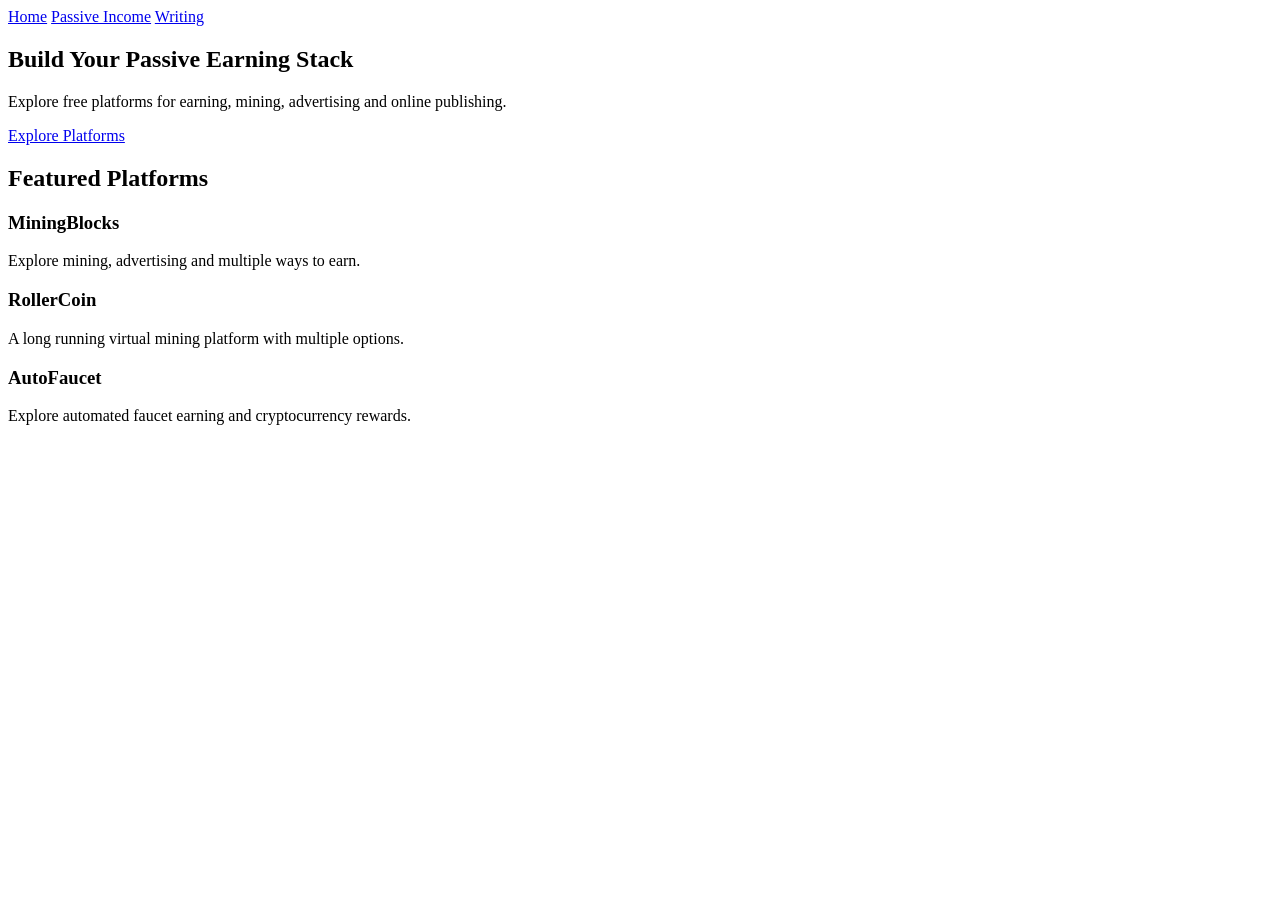
==== index.html @ 92bb72a5 "Create index.html" ====
<!DOCTYPE html>
<html lang="en">

<head>
    <meta charset="UTF-8">
    <meta name="viewport" content="width=device-width, initial-scale=1.0">

    <title>Passive Earning Hub</title>

    <link rel="stylesheet" href="style.css">
</head>

<body>

    <header>
        <nav>
            <a href="index.html">Home</a>
            <a href="passive.html">Passive Income</a>
            <a href="writing.html">Writing</a>
        </nav>
    </header>

    <main>

        <section class="hero">
            <h1>Build Your Passive Earning Stack</h1>

            <p>
                Explore free platforms for earning, mining,
                advertising and online publishing.
            </p>

            <a href="passive.html" class="button">
                Explore Platforms
            </a>
        </section>

        <section class="content">

            <h2>Featured Platforms</h2>

            <div class="cards">

                <article class="card">
                    <h3>MiningBlocks</h3>
                    <p>
                        Explore mining, advertising and
                        multiple ways to earn.
                    </p>
                </article>

                <article class="card">
                    <h3>RollerCoin</h3>
                    <p>
                        A long running virtual mining
                        platform with multiple options.
                    </p>
                </article>

                <article class="card">
                    <h3>AutoFaucet</h3>
                    <p>
                        Explore automated faucet earning
                        and cryptocurrency rewards.
                    </p>
                </article>

            </div>

        </section>

    </main>

</body>
</html>
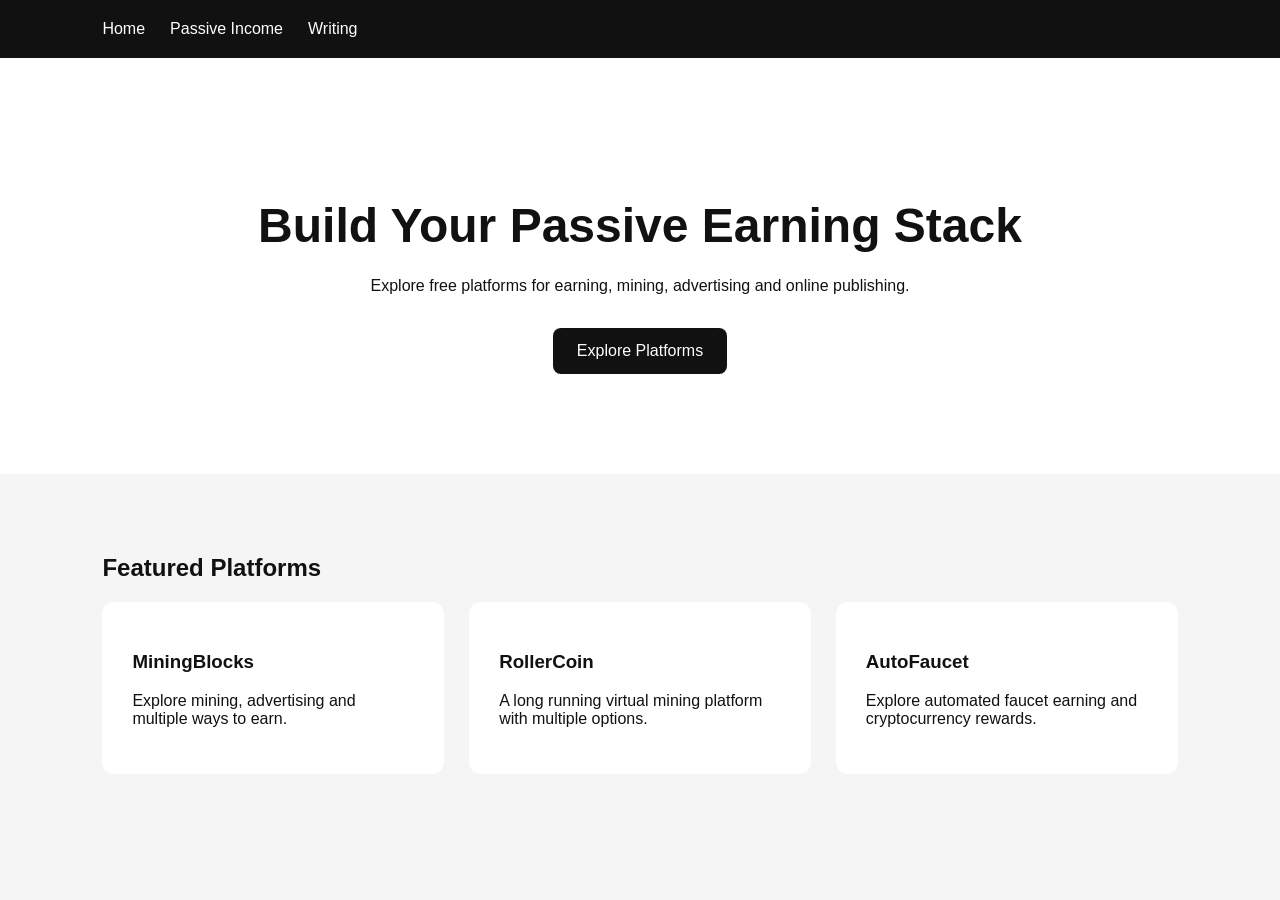
==== commit 1090d278: "Update index.html" ====
--- a/index.html
+++ b/index.html
@@ -9,7 +9,7 @@
 
     <link rel="stylesheet" href="style.css">
 </head>
-
+<script src="script.js"></script>
 <body>
 
     <header>
--- a/style.css
+++ b/style.css
@@ -0,0 +1,79 @@
+* {
+    box-sizing: border-box;
+}
+
+body {
+    margin: 0;
+    font-family: Arial, sans-serif;
+    background: #f5f5f5;
+    color: #111;
+}
+
+header {
+    padding: 20px 8%;
+    background: #111;
+}
+
+nav {
+    display: flex;
+    gap: 25px;
+}
+
+nav a {
+    color: white;
+    text-decoration: none;
+}
+
+.hero {
+    padding: 100px 8%;
+    text-align: center;
+    background: white;
+}
+
+.hero h1 {
+    font-size: 48px;
+    margin-bottom: 20px;
+}
+
+.hero p {
+    max-width: 650px;
+    margin: 0 auto 30px;
+    line-height: 1.6;
+}
+
+.button {
+    display: inline-block;
+    padding: 14px 24px;
+    background: #111;
+    color: white;
+    text-decoration: none;
+    border-radius: 8px;
+}
+
+.content {
+    padding: 60px 8%;
+}
+
+.cards {
+    display: grid;
+    grid-template-columns: repeat(3, 1fr);
+    gap: 25px;
+}
+
+.card {
+    background: white;
+    padding: 30px;
+    border-radius: 12px;
+}
+
+@media (max-width: 700px) {
+
+    .cards {
+        grid-template-columns: 1fr;
+    }
+
+    .hero h1 {
+        font-size: 36px;
+    }
+
+}
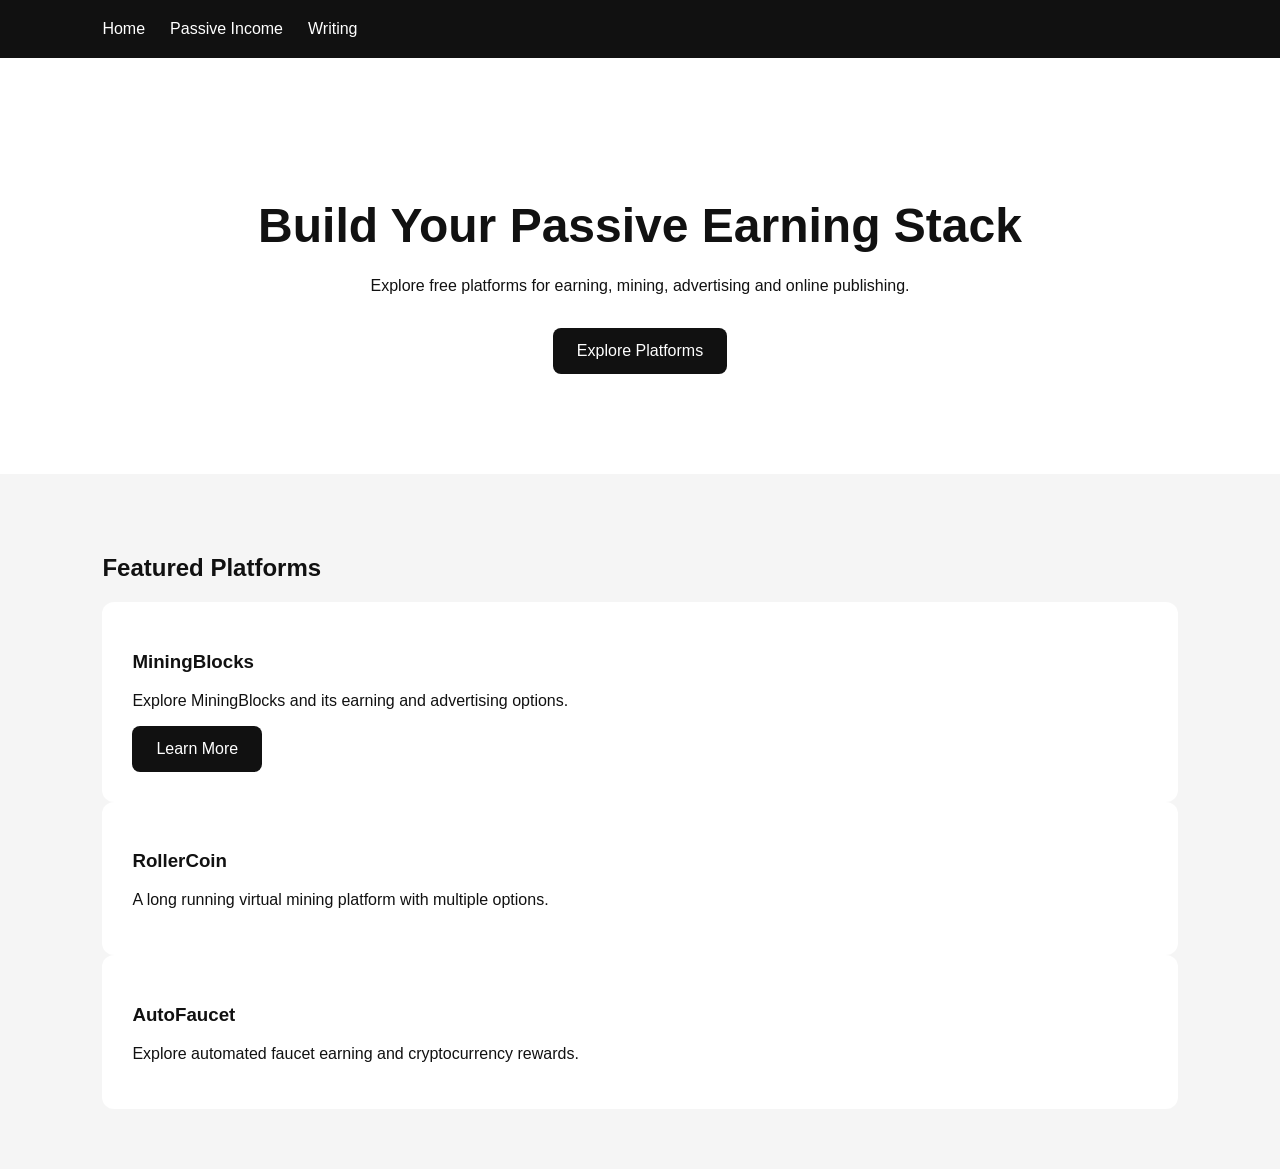
==== commit b8ddb9d3: "Update index.html" ====
--- a/index.html
+++ b/index.html
@@ -39,15 +39,20 @@
 
             <h2>Featured Platforms</h2>
 
-            <div class="cards">
+           <div class="card">
 
-                <article class="card">
-                    <h3>MiningBlocks</h3>
-                    <p>
-                        Explore mining, advertising and
-                        multiple ways to earn.
-                    </p>
-                </article>
+    <h3>MiningBlocks</h3>
+
+    <p>
+        Explore MiningBlocks and its earning
+        and advertising options.
+    </p>
+
+    <a href="pages/miningblocks.html" class="button">
+        Learn More
+    </a>
+
+</div>
 
                 <article class="card">
                     <h3>RollerCoin</h3>
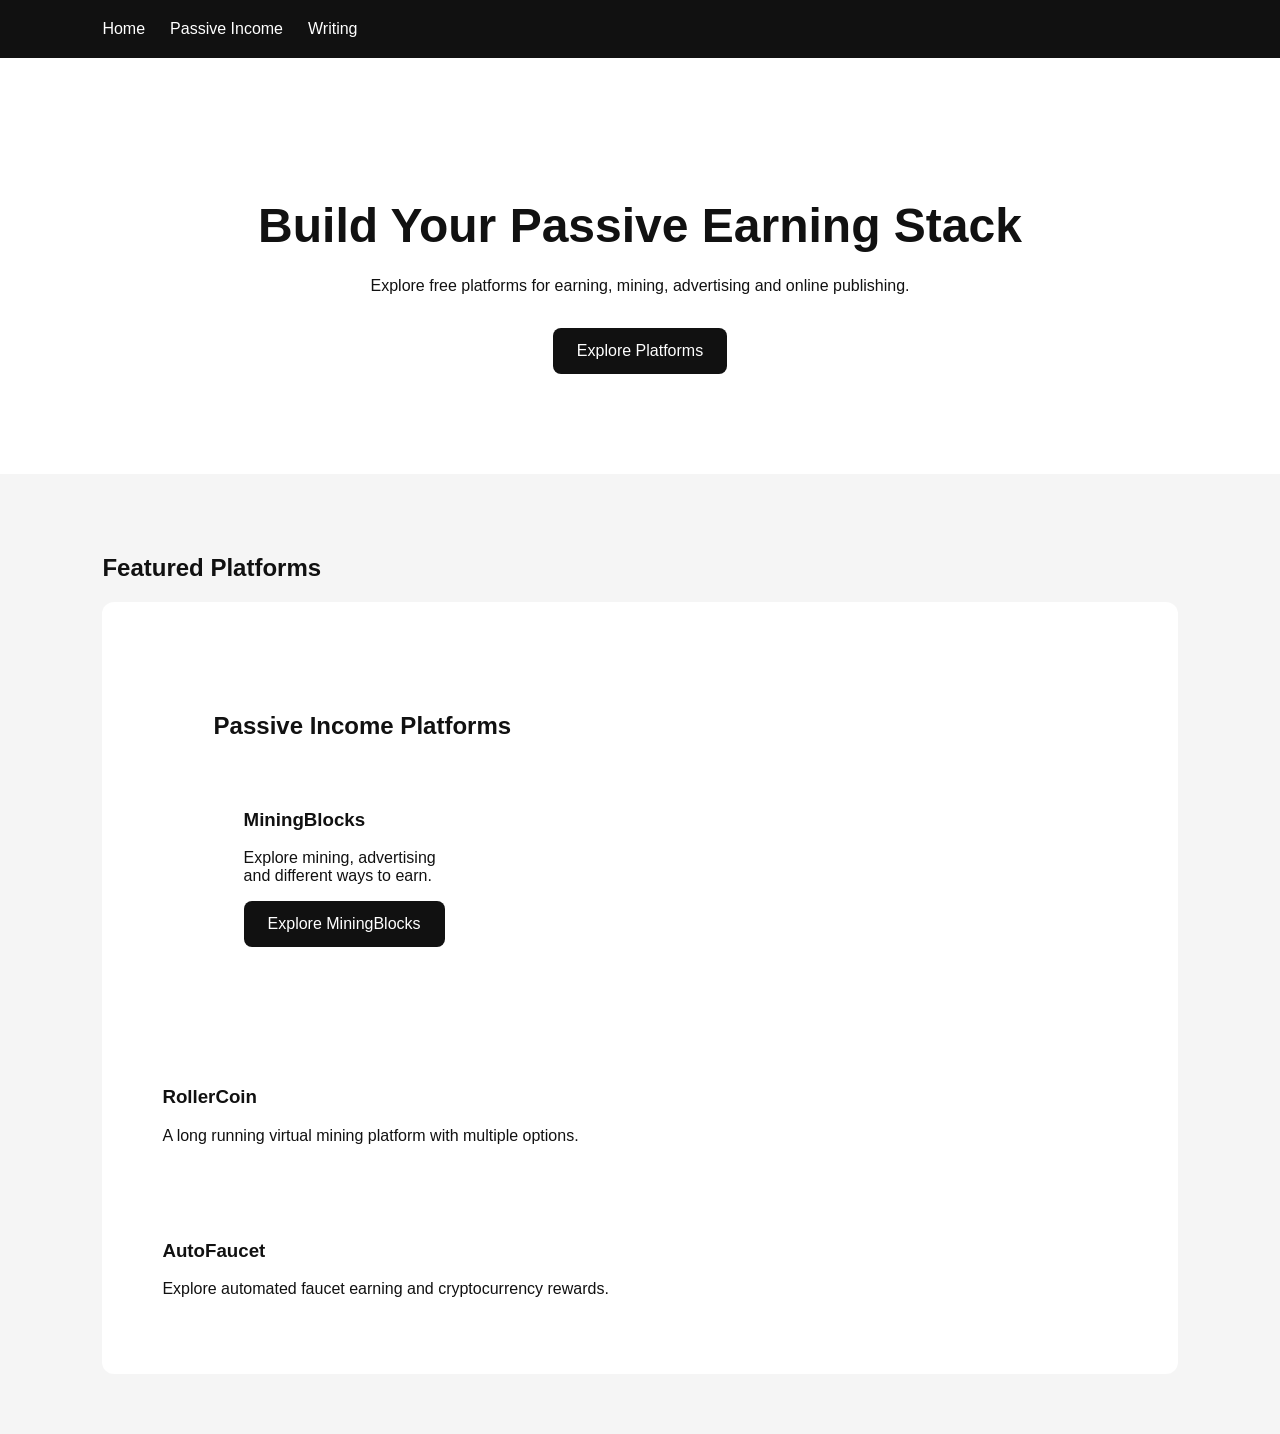
==== commit e8f9fccb: "Update index.html" ====
--- a/index.html
+++ b/index.html
@@ -41,19 +41,30 @@
 
            <div class="card">
 
-    <h3>MiningBlocks</h3>
+    <section class="content">
 
-    <p>
-        Explore MiningBlocks and its earning
-        and advertising options.
-    </p>
+    <h2>Passive Income Platforms</h2>
 
-    <a href="pages/miningblocks.html" class="button">
-        Learn More
-    </a>
+    <div class="cards">
 
-</div>
+        <article class="card">
 
+            <h3>MiningBlocks</h3>
+
+            <p>
+                Explore mining, advertising and
+                different ways to earn.
+            </p>
+
+            <a href="pages/miningblocks.html" class="button">
+                Explore MiningBlocks
+            </a>
+
+        </article>
+
+    </div>
+
+</section>
                 <article class="card">
                     <h3>RollerCoin</h3>
                     <p>
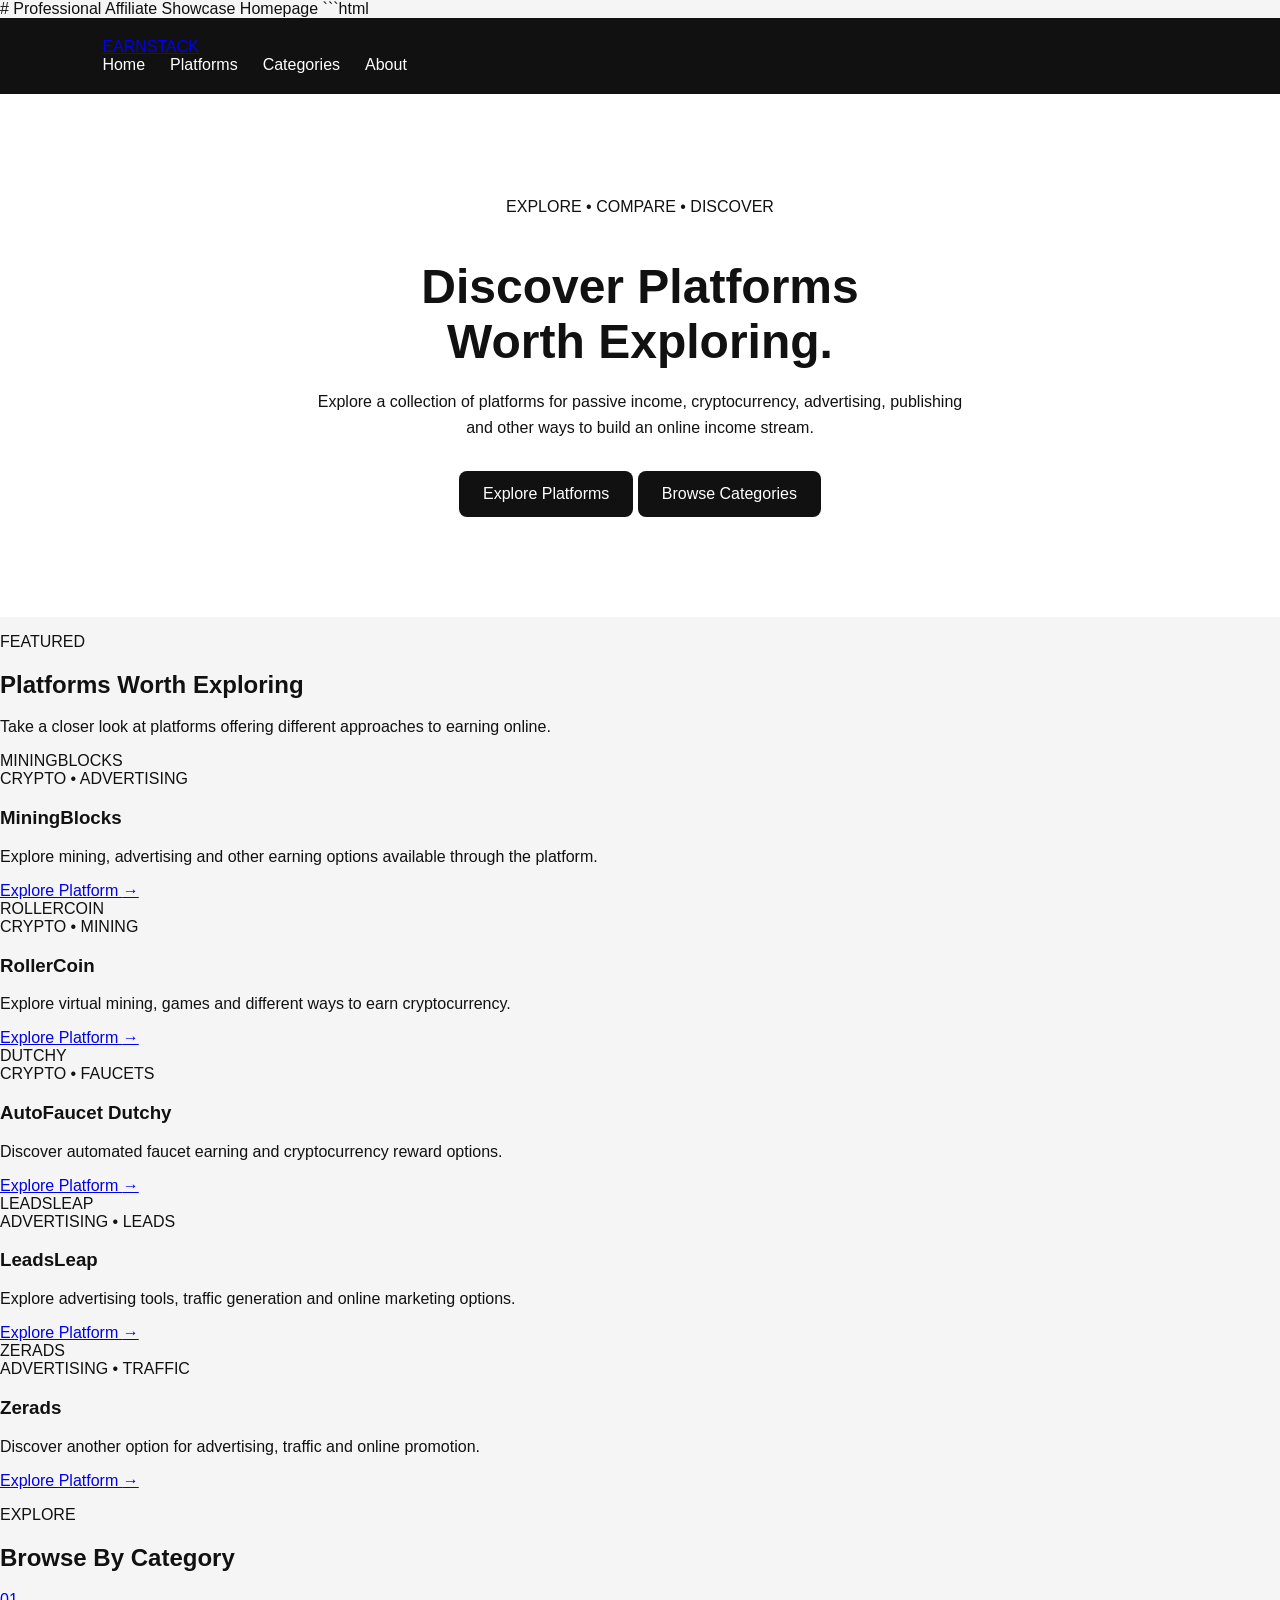
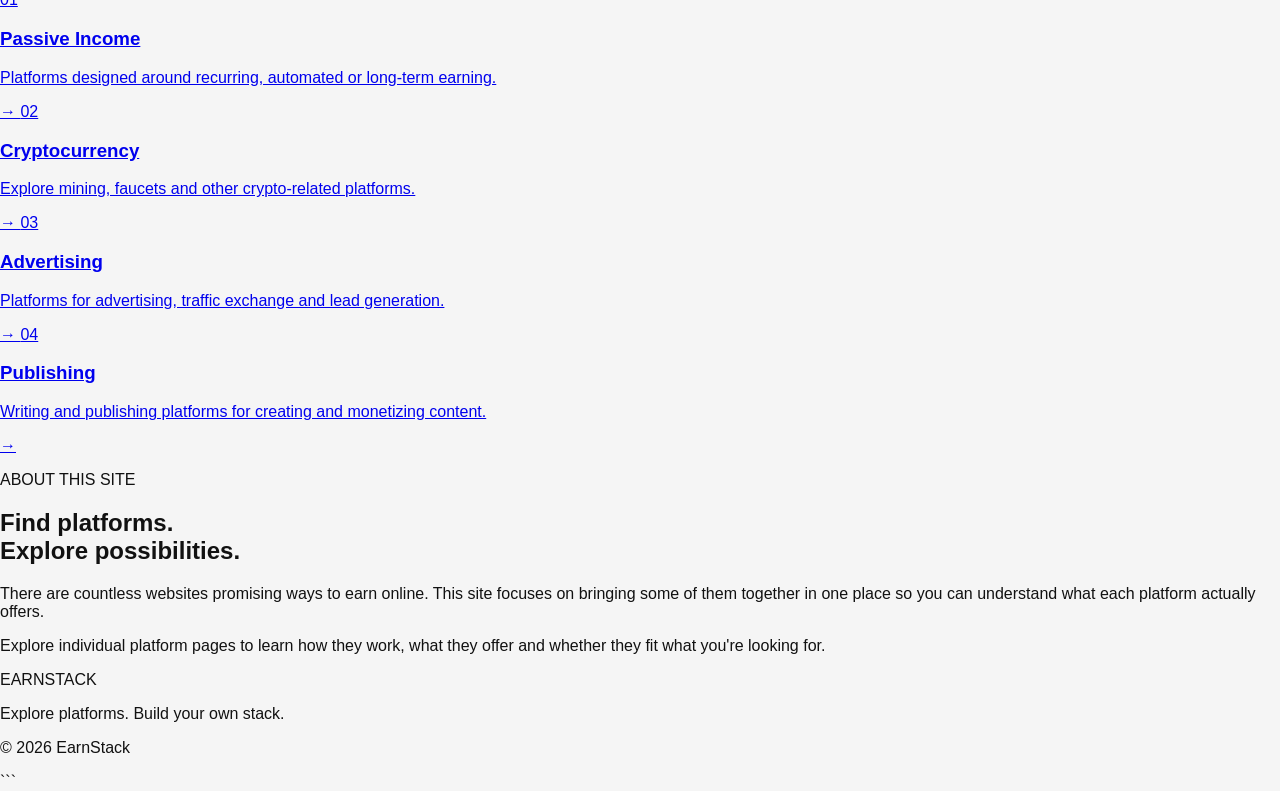
==== commit fe2c55ed: "Update index.html" ====
--- a/index.html
+++ b/index.html
@@ -1,3 +1,6 @@
+# Professional Affiliate Showcase Homepage
+
+```html
 <!DOCTYPE html>
 <html lang="en">
 
@@ -5,87 +8,495 @@
     <meta charset="UTF-8">
     <meta name="viewport" content="width=device-width, initial-scale=1.0">
 
-    <title>Passive Earning Hub</title>
+    <title>Explore Earning Platforms</title>
+
+    <meta name="description"
+        content="Discover platforms for passive income, crypto, advertising, publishing and online earning.">
 
     <link rel="stylesheet" href="style.css">
 </head>
-<script src="script.js"></script>
+
 <body>
 
-    <header>
-        <nav>
-            <a href="index.html">Home</a>
-            <a href="passive.html">Passive Income</a>
-            <a href="writing.html">Writing</a>
-        </nav>
+    <!-- =========================
+         HEADER
+    ========================== -->
+
+    <header class="site-header">
+
+        <div class="header-inner">
+
+            <a href="index.html" class="logo">
+                EARN<span>STACK</span>
+            </a>
+
+            <nav class="main-nav">
+
+                <a href="index.html" class="active">
+                    Home
+                </a>
+
+                <a href="#platforms">
+                    Platforms
+                </a>
+
+                <a href="#categories">
+                    Categories
+                </a>
+
+                <a href="#about">
+                    About
+                </a>
+
+            </nav>
+
+        </div>
+
     </header>
 
+
+    <!-- =========================
+         HERO
+    ========================== -->
+
     <main>
 
         <section class="hero">
-            <h1>Build Your Passive Earning Stack</h1>
+
+            <div class="hero-content">
+
+                <p class="eyebrow">
+                    EXPLORE • COMPARE • DISCOVER
+                </p>
+
+                <h1>
+                    Discover Platforms<br>
+                    Worth Exploring.
+                </h1>
+
+                <p class="hero-description">
+                    Explore a collection of platforms for passive
+                    income, cryptocurrency, advertising, publishing
+                    and other ways to build an online income stream.
+                </p>
+
+                <div class="hero-actions">
+
+                    <a href="#platforms" class="button button-primary">
+                        Explore Platforms
+                    </a>
+
+                    <a href="#categories" class="button button-secondary">
+                        Browse Categories
+                    </a>
+
+                </div>
+
+            </div>
+
+        </section>
+
+
+        <!-- =========================
+             FEATURED PLATFORMS
+        ========================== -->
+
+        <section class="section platforms-section" id="platforms">
+
+            <div class="section-heading">
+
+                <p class="eyebrow">
+                    FEATURED
+                </p>
+
+                <h2>
+                    Platforms Worth Exploring
+                </h2>
+
+                <p>
+                    Take a closer look at platforms offering
+                    different approaches to earning online.
+                </p>
+
+            </div>
+
+
+            <div class="platform-grid">
+
+
+                <!-- MiningBlocks -->
+
+                <article class="platform-card">
+
+                    <div class="platform-image">
+                        <div class="image-placeholder">
+                            MININGBLOCKS
+                        </div>
+                    </div>
+
+                    <div class="platform-content">
+
+                        <span class="platform-category">
+                            CRYPTO • ADVERTISING
+                        </span>
+
+                        <h3>
+                            MiningBlocks
+                        </h3>
+
+                        <p>
+                            Explore mining, advertising and other
+                            earning options available through the
+                            platform.
+                        </p>
+
+                        <a href="pages/miningblocks.html"
+                           class="card-link">
+                            Explore Platform
+                            <span>→</span>
+                        </a>
+
+                    </div>
+
+                </article>
+
+
+                <!-- RollerCoin -->
+
+                <article class="platform-card">
+
+                    <div class="platform-image">
+                        <div class="image-placeholder">
+                            ROLLERCOIN
+                        </div>
+                    </div>
+
+                    <div class="platform-content">
+
+                        <span class="platform-category">
+                            CRYPTO • MINING
+                        </span>
+
+                        <h3>
+                            RollerCoin
+                        </h3>
+
+                        <p>
+                            Explore virtual mining, games and
+                            different ways to earn cryptocurrency.
+                        </p>
+
+                        <a href="pages/rollercoin.html"
+                           class="card-link">
+                            Explore Platform
+                            <span>→</span>
+                        </a>
+
+                    </div>
+
+                </article>
+
+
+                <!-- AutoFaucet Dutchy -->
+
+                <article class="platform-card">
+
+                    <div class="platform-image">
+                        <div class="image-placeholder">
+                            DUTCHY
+                        </div>
+                    </div>
+
+                    <div class="platform-content">
+
+                        <span class="platform-category">
+                            CRYPTO • FAUCETS
+                        </span>
+
+                        <h3>
+                            AutoFaucet Dutchy
+                        </h3>
+
+                        <p>
+                            Discover automated faucet earning
+                            and cryptocurrency reward options.
+                        </p>
+
+                        <a href="pages/dutchy.html"
+                           class="card-link">
+                            Explore Platform
+                            <span>→</span>
+                        </a>
+
+                    </div>
+
+                </article>
+
+
+                <!-- LeadsLeap -->
+
+                <article class="platform-card">
+
+                    <div class="platform-image">
+                        <div class="image-placeholder">
+                            LEADSLEAP
+                        </div>
+                    </div>
+
+                    <div class="platform-content">
+
+                        <span class="platform-category">
+                            ADVERTISING • LEADS
+                        </span>
+
+                        <h3>
+                            LeadsLeap
+                        </h3>
+
+                        <p>
+                            Explore advertising tools, traffic
+                            generation and online marketing options.
+                        </p>
+
+                        <a href="pages/leadsleap.html"
+                           class="card-link">
+                            Explore Platform
+                            <span>→</span>
+                        </a>
+
+                    </div>
+
+                </article>
+
+
+                <!-- Zerads -->
+
+                <article class="platform-card">
+
+                    <div class="platform-image">
+                        <div class="image-placeholder">
+                            ZERADS
+                        </div>
+                    </div>
+
+                    <div class="platform-content">
+
+                        <span class="platform-category">
+                            ADVERTISING • TRAFFIC
+                        </span>
+
+                        <h3>
+                            Zerads
+                        </h3>
+
+                        <p>
+                            Discover another option for advertising,
+                            traffic and online promotion.
+                        </p>
+
+                        <a href="pages/zerads.html"
+                           class="card-link">
+                            Explore Platform
+                            <span>→</span>
+                        </a>
+
+                    </div>
+
+                </article>
+
+
+            </div>
+
+        </section>
+
+
+        <!-- =========================
+             CATEGORIES
+        ========================== -->
+
+        <section class="section categories-section" id="categories">
+
+            <div class="section-heading">
+
+                <p class="eyebrow">
+                    EXPLORE
+                </p>
+
+                <h2>
+                    Browse By Category
+                </h2>
+
+            </div>
+
+
+            <div class="category-grid">
+
+                <a href="#platforms" class="category-card">
+
+                    <span class="category-number">
+                        01
+                    </span>
+
+                    <h3>
+                        Passive Income
+                    </h3>
+
+                    <p>
+                        Platforms designed around recurring,
+                        automated or long-term earning.
+                    </p>
+
+                    <span class="category-arrow">
+                        →
+                    </span>
+
+                </a>
+
+
+                <a href="#platforms" class="category-card">
+
+                    <span class="category-number">
+                        02
+                    </span>
+
+                    <h3>
+                        Cryptocurrency
+                    </h3>
+
+                    <p>
+                        Explore mining, faucets and other
+                        crypto-related platforms.
+                    </p>
+
+                    <span class="category-arrow">
+                        →
+                    </span>
+
+                </a>
+
+
+                <a href="#platforms" class="category-card">
+
+                    <span class="category-number">
+                        03
+                    </span>
+
+                    <h3>
+                        Advertising
+                    </h3>
+
+                    <p>
+                        Platforms for advertising, traffic
+                        exchange and lead generation.
+                    </p>
+
+                    <span class="category-arrow">
+                        →
+                    </span>
+
+                </a>
+
+
+                <a href="#platforms" class="category-card">
+
+                    <span class="category-number">
+                        04
+                    </span>
+
+                    <h3>
+                        Publishing
+                    </h3>
+
+                    <p>
+                        Writing and publishing platforms
+                        for creating and monetizing content.
+                    </p>
+
+                    <span class="category-arrow">
+                        →
+                    </span>
+
+                </a>
+
+            </div>
+
+        </section>
+
+
+        <!-- =========================
+             ABOUT
+        ========================== -->
+
+        <section class="about-section" id="about">
+
+            <div class="about-inner">
+
+                <div>
+
+                    <p class="eyebrow">
+                        ABOUT THIS SITE
+                    </p>
+
+                    <h2>
+                        Find platforms.<br>
+                        Explore possibilities.
+                    </h2>
+
+                </div>
+
+                <div class="about-text">
+
+                    <p>
+                        There are countless websites promising ways
+                        to earn online. This site focuses on bringing
+                        some of them together in one place so you can
+                        understand what each platform actually offers.
+                    </p>
+
+                    <p>
+                        Explore individual platform pages to learn
+                        how they work, what they offer and whether
+                        they fit what you're looking for.
+                    </p>
+
+                </div>
+
+            </div>
+
+        </section>
+
+
+    </main>
+
+
+    <!-- =========================
+         FOOTER
+    ========================== -->
+
+    <footer class="site-footer">
+
+        <div class="footer-inner">
+
+            <div class="footer-logo">
+                EARN<span>STACK</span>
+            </div>
 
             <p>
-                Explore free platforms for earning, mining,
-                advertising and online publishing.
+                Explore platforms. Build your own stack.
             </p>
 
-            <a href="passive.html" class="button">
-                Explore Platforms
-            </a>
-        </section>
-
-        <section class="content">
-
-            <h2>Featured Platforms</h2>
-
-           <div class="card">
-
-    <section class="content">
-
-    <h2>Passive Income Platforms</h2>
-
-    <div class="cards">
-
-        <article class="card">
-
-            <h3>MiningBlocks</h3>
-
-            <p>
-                Explore mining, advertising and
-                different ways to earn.
+            <p class="copyright">
+                © <span id="current-year"></span> EarnStack
             </p>
 
-            <a href="pages/miningblocks.html" class="button">
-                Explore MiningBlocks
-            </a>
-
-        </article>
-
-    </div>
-
-</section>
-                <article class="card">
-                    <h3>RollerCoin</h3>
-                    <p>
-                        A long running virtual mining
-                        platform with multiple options.
-                    </p>
-                </article>
-
-                <article class="card">
-                    <h3>AutoFaucet</h3>
-                    <p>
-                        Explore automated faucet earning
-                        and cryptocurrency rewards.
-                    </p>
-                </article>
-
-            </div>
-
-        </section>
-
-    </main>
+        </div>
+
+    </footer>
+
+
+    <script src="script.js"></script>
 
 </body>
+
 </html>
+```
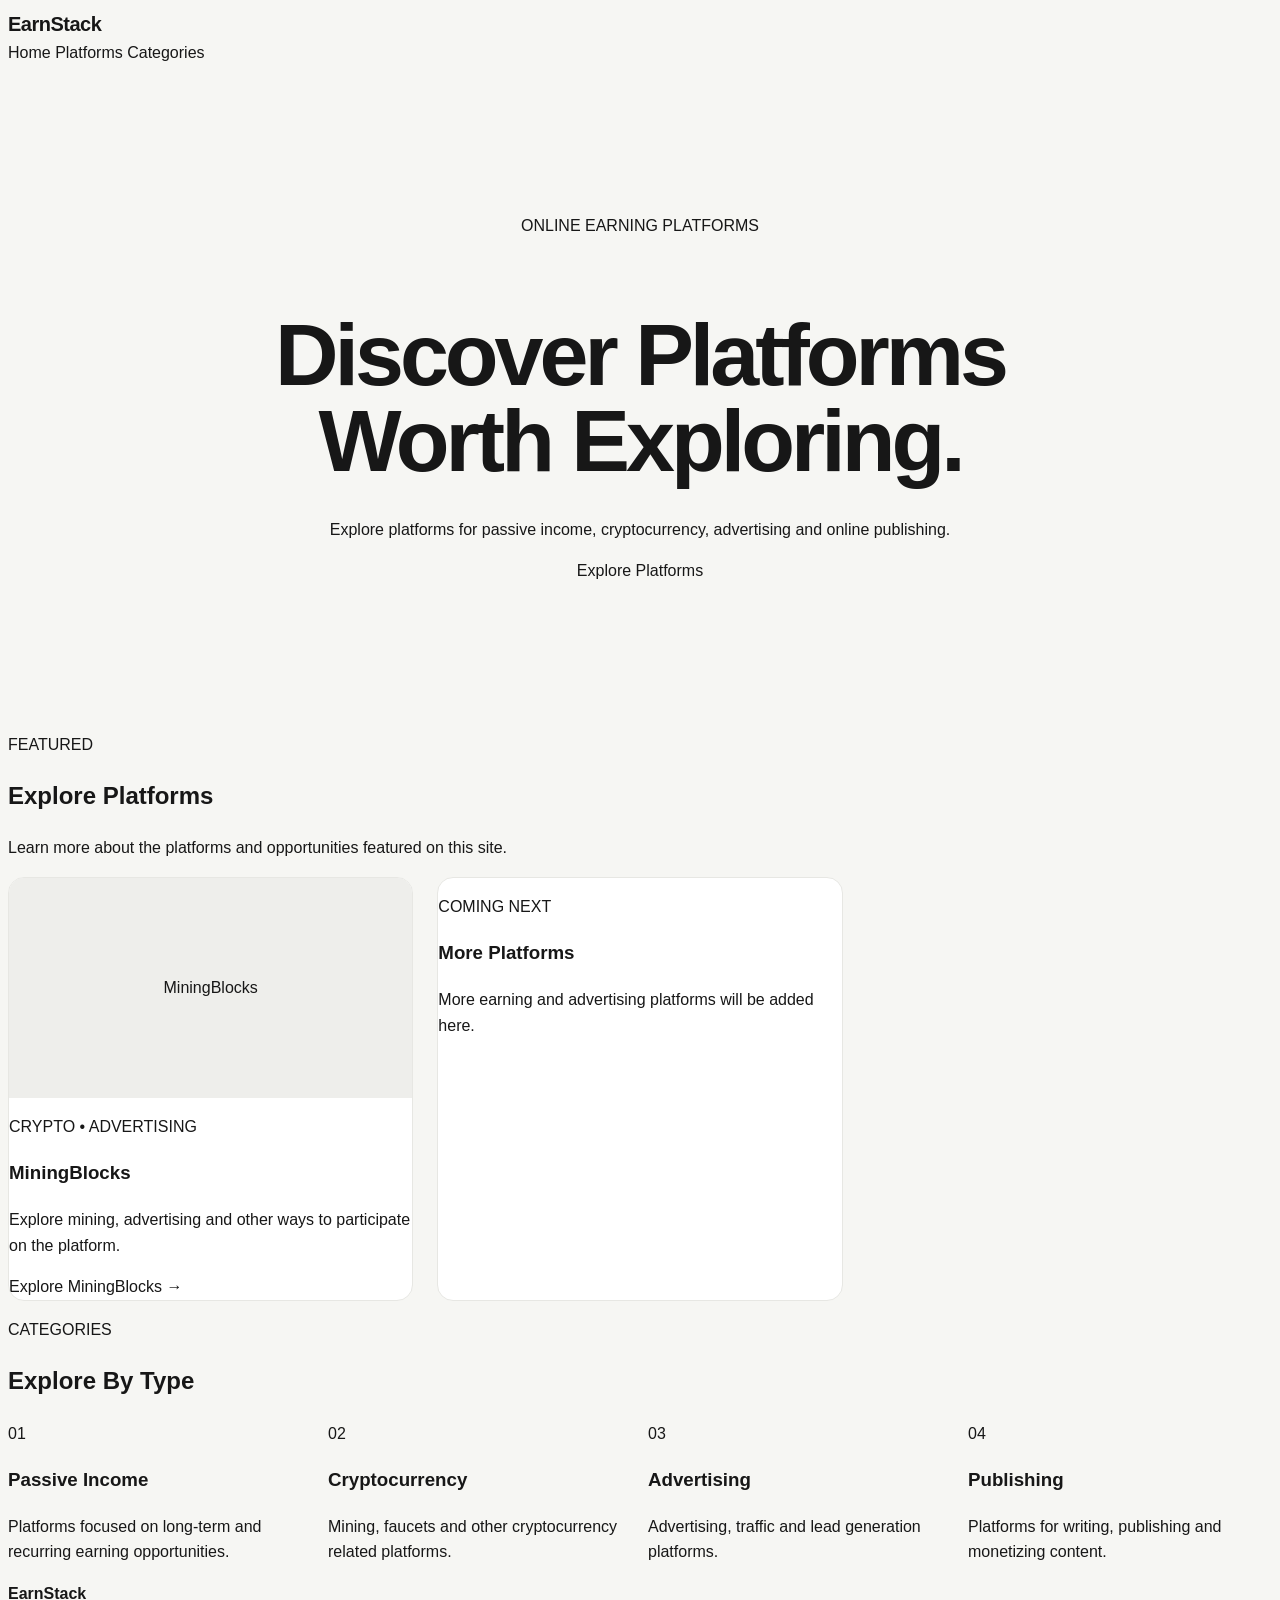
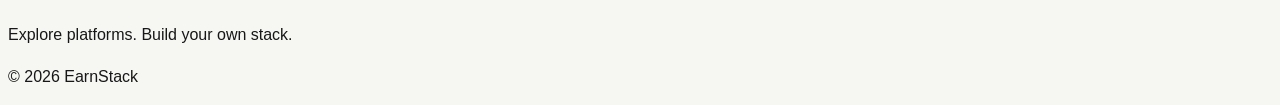
==== commit 0567b07f: "Update index.html" ====
--- a/index.html
+++ b/index.html
@@ -1,6 +1,3 @@
-# Professional Affiliate Showcase Homepage
-
-```html
 <!DOCTYPE html>
 <html lang="en">
 
@@ -8,46 +5,30 @@
     <meta charset="UTF-8">
     <meta name="viewport" content="width=device-width, initial-scale=1.0">
 
-    <title>Explore Earning Platforms</title>
+    <title>Explore Online Earning Platforms</title>
 
     <meta name="description"
-        content="Discover platforms for passive income, crypto, advertising, publishing and online earning.">
+        content="Discover online earning, passive income, cryptocurrency and advertising platforms.">
 
     <link rel="stylesheet" href="style.css">
 </head>
 
 <body>
 
-    <!-- =========================
-         HEADER
-    ========================== -->
-
-    <header class="site-header">
-
-        <div class="header-inner">
+    <!-- Navigation -->
+
+    <header class="header">
+
+        <div class="nav-container">
 
             <a href="index.html" class="logo">
-                EARN<span>STACK</span>
+                EarnStack
             </a>
 
-            <nav class="main-nav">
-
-                <a href="index.html" class="active">
-                    Home
-                </a>
-
-                <a href="#platforms">
-                    Platforms
-                </a>
-
-                <a href="#categories">
-                    Categories
-                </a>
-
-                <a href="#about">
-                    About
-                </a>
-
+            <nav>
+                <a href="index.html">Home</a>
+                <a href="#platforms">Platforms</a>
+                <a href="#categories">Categories</a>
             </nav>
 
         </div>
@@ -55,438 +36,198 @@
     </header>
 
 
-    <!-- =========================
-         HERO
-    ========================== -->
-
-    <main>
-
-        <section class="hero">
-
-            <div class="hero-content">
-
-                <p class="eyebrow">
-                    EXPLORE • COMPARE • DISCOVER
-                </p>
-
-                <h1>
-                    Discover Platforms<br>
-                    Worth Exploring.
-                </h1>
-
-                <p class="hero-description">
-                    Explore a collection of platforms for passive
-                    income, cryptocurrency, advertising, publishing
-                    and other ways to build an online income stream.
-                </p>
-
-                <div class="hero-actions">
-
-                    <a href="#platforms" class="button button-primary">
-                        Explore Platforms
+    <!-- Hero -->
+
+    <section class="hero">
+
+        <div class="hero-container">
+
+            <p class="small-title">
+                ONLINE EARNING PLATFORMS
+            </p>
+
+            <h1>
+                Discover Platforms<br>
+                Worth Exploring.
+            </h1>
+
+            <p class="hero-text">
+                Explore platforms for passive income, cryptocurrency,
+                advertising and online publishing.
+            </p>
+
+            <a href="#platforms" class="main-button">
+                Explore Platforms
+            </a>
+
+        </div>
+
+    </section>
+
+
+    <!-- Platforms -->
+
+    <section class="platforms" id="platforms">
+
+        <div class="section-title">
+
+            <p class="small-title">
+                FEATURED
+            </p>
+
+            <h2>
+                Explore Platforms
+            </h2>
+
+            <p>
+                Learn more about the platforms and opportunities
+                featured on this site.
+            </p>
+
+        </div>
+
+
+        <div class="platform-grid">
+
+
+            <!-- MiningBlocks -->
+
+            <div class="platform-card">
+
+                <div class="platform-image">
+                    MiningBlocks
+                </div>
+
+                <div class="platform-info">
+
+                    <p class="platform-type">
+                        CRYPTO • ADVERTISING
+                    </p>
+
+                    <h3>
+                        MiningBlocks
+                    </h3>
+
+                    <p>
+                        Explore mining, advertising and other
+                        ways to participate on the platform.
+                    </p>
+
+                    <a href="pages/miningblocks.html">
+                        Explore MiningBlocks →
                     </a>
 
-                    <a href="#categories" class="button button-secondary">
-                        Browse Categories
-                    </a>
-
                 </div>
 
             </div>
 
-        </section>
-
-
-        <!-- =========================
-             FEATURED PLATFORMS
-        ========================== -->
-
-        <section class="section platforms-section" id="platforms">
-
-            <div class="section-heading">
-
-                <p class="eyebrow">
-                    FEATURED
-                </p>
-
-                <h2>
-                    Platforms Worth Exploring
-                </h2>
-
-                <p>
-                    Take a closer look at platforms offering
-                    different approaches to earning online.
-                </p>
-
-            </div>
-
-
-            <div class="platform-grid">
-
-
-                <!-- MiningBlocks -->
-
-                <article class="platform-card">
-
-                    <div class="platform-image">
-                        <div class="image-placeholder">
-                            MININGBLOCKS
-                        </div>
-                    </div>
-
-                    <div class="platform-content">
-
-                        <span class="platform-category">
-                            CRYPTO • ADVERTISING
-                        </span>
-
-                        <h3>
-                            MiningBlocks
-                        </h3>
-
-                        <p>
-                            Explore mining, advertising and other
-                            earning options available through the
-                            platform.
-                        </p>
-
-                        <a href="pages/miningblocks.html"
-                           class="card-link">
-                            Explore Platform
-                            <span>→</span>
-                        </a>
-
-                    </div>
-
-                </article>
-
-
-                <!-- RollerCoin -->
-
-                <article class="platform-card">
-
-                    <div class="platform-image">
-                        <div class="image-placeholder">
-                            ROLLERCOIN
-                        </div>
-                    </div>
-
-                    <div class="platform-content">
-
-                        <span class="platform-category">
-                            CRYPTO • MINING
-                        </span>
-
-                        <h3>
-                            RollerCoin
-                        </h3>
-
-                        <p>
-                            Explore virtual mining, games and
-                            different ways to earn cryptocurrency.
-                        </p>
-
-                        <a href="pages/rollercoin.html"
-                           class="card-link">
-                            Explore Platform
-                            <span>→</span>
-                        </a>
-
-                    </div>
-
-                </article>
-
-
-                <!-- AutoFaucet Dutchy -->
-
-                <article class="platform-card">
-
-                    <div class="platform-image">
-                        <div class="image-placeholder">
-                            DUTCHY
-                        </div>
-                    </div>
-
-                    <div class="platform-content">
-
-                        <span class="platform-category">
-                            CRYPTO • FAUCETS
-                        </span>
-
-                        <h3>
-                            AutoFaucet Dutchy
-                        </h3>
-
-                        <p>
-                            Discover automated faucet earning
-                            and cryptocurrency reward options.
-                        </p>
-
-                        <a href="pages/dutchy.html"
-                           class="card-link">
-                            Explore Platform
-                            <span>→</span>
-                        </a>
-
-                    </div>
-
-                </article>
-
-
-                <!-- LeadsLeap -->
-
-                <article class="platform-card">
-
-                    <div class="platform-image">
-                        <div class="image-placeholder">
-                            LEADSLEAP
-                        </div>
-                    </div>
-
-                    <div class="platform-content">
-
-                        <span class="platform-category">
-                            ADVERTISING • LEADS
-                        </span>
-
-                        <h3>
-                            LeadsLeap
-                        </h3>
-
-                        <p>
-                            Explore advertising tools, traffic
-                            generation and online marketing options.
-                        </p>
-
-                        <a href="pages/leadsleap.html"
-                           class="card-link">
-                            Explore Platform
-                            <span>→</span>
-                        </a>
-
-                    </div>
-
-                </article>
-
-
-                <!-- Zerads -->
-
-                <article class="platform-card">
-
-                    <div class="platform-image">
-                        <div class="image-placeholder">
-                            ZERADS
-                        </div>
-                    </div>
-
-                    <div class="platform-content">
-
-                        <span class="platform-category">
-                            ADVERTISING • TRAFFIC
-                        </span>
-
-                        <h3>
-                            Zerads
-                        </h3>
-
-                        <p>
-                            Discover another option for advertising,
-                            traffic and online promotion.
-                        </p>
-
-                        <a href="pages/zerads.html"
-                           class="card-link">
-                            Explore Platform
-                            <span>→</span>
-                        </a>
-
-                    </div>
-
-                </article>
-
-
-            </div>
-
-        </section>
-
-
-        <!-- =========================
-             CATEGORIES
-        ========================== -->
-
-        <section class="section categories-section" id="categories">
-
-            <div class="section-heading">
-
-                <p class="eyebrow">
-                    EXPLORE
-                </p>
-
-                <h2>
-                    Browse By Category
-                </h2>
-
-            </div>
-
-
-            <div class="category-grid">
-
-                <a href="#platforms" class="category-card">
-
-                    <span class="category-number">
-                        01
-                    </span>
+
+            <!-- Add your next platform here -->
+
+            <div class="platform-card add-card">
+
+                <div class="platform-info">
+
+                    <p class="platform-type">
+                        COMING NEXT
+                    </p>
 
                     <h3>
-                        Passive Income
+                        More Platforms
                     </h3>
 
                     <p>
-                        Platforms designed around recurring,
-                        automated or long-term earning.
-                    </p>
-
-                    <span class="category-arrow">
-                        →
-                    </span>
-
-                </a>
-
-
-                <a href="#platforms" class="category-card">
-
-                    <span class="category-number">
-                        02
-                    </span>
-
-                    <h3>
-                        Cryptocurrency
-                    </h3>
-
-                    <p>
-                        Explore mining, faucets and other
-                        crypto-related platforms.
-                    </p>
-
-                    <span class="category-arrow">
-                        →
-                    </span>
-
-                </a>
-
-
-                <a href="#platforms" class="category-card">
-
-                    <span class="category-number">
-                        03
-                    </span>
-
-                    <h3>
-                        Advertising
-                    </h3>
-
-                    <p>
-                        Platforms for advertising, traffic
-                        exchange and lead generation.
-                    </p>
-
-                    <span class="category-arrow">
-                        →
-                    </span>
-
-                </a>
-
-
-                <a href="#platforms" class="category-card">
-
-                    <span class="category-number">
-                        04
-                    </span>
-
-                    <h3>
-                        Publishing
-                    </h3>
-
-                    <p>
-                        Writing and publishing platforms
-                        for creating and monetizing content.
-                    </p>
-
-                    <span class="category-arrow">
-                        →
-                    </span>
-
-                </a>
-
-            </div>
-
-        </section>
-
-
-        <!-- =========================
-             ABOUT
-        ========================== -->
-
-        <section class="about-section" id="about">
-
-            <div class="about-inner">
-
-                <div>
-
-                    <p class="eyebrow">
-                        ABOUT THIS SITE
-                    </p>
-
-                    <h2>
-                        Find platforms.<br>
-                        Explore possibilities.
-                    </h2>
+                        More earning and advertising platforms
+                        will be added here.
+                    </p>
 
                 </div>
 
-                <div class="about-text">
-
-                    <p>
-                        There are countless websites promising ways
-                        to earn online. This site focuses on bringing
-                        some of them together in one place so you can
-                        understand what each platform actually offers.
-                    </p>
-
-                    <p>
-                        Explore individual platform pages to learn
-                        how they work, what they offer and whether
-                        they fit what you're looking for.
-                    </p>
-
-                </div>
-
-            </div>
-
-        </section>
-
-
-    </main>
-
-
-    <!-- =========================
-         FOOTER
-    ========================== -->
-
-    <footer class="site-footer">
-
-        <div class="footer-inner">
-
-            <div class="footer-logo">
-                EARN<span>STACK</span>
-            </div>
+            </div>
+
+
+        </div>
+
+    </section>
+
+
+    <!-- Categories -->
+
+    <section class="categories" id="categories">
+
+        <div class="section-title">
+
+            <p class="small-title">
+                CATEGORIES
+            </p>
+
+            <h2>
+                Explore By Type
+            </h2>
+
+        </div>
+
+
+        <div class="category-grid">
+
+            <div class="category">
+                <span>01</span>
+                <h3>Passive Income</h3>
+                <p>
+                    Platforms focused on long-term and
+                    recurring earning opportunities.
+                </p>
+            </div>
+
+
+            <div class="category">
+                <span>02</span>
+                <h3>Cryptocurrency</h3>
+                <p>
+                    Mining, faucets and other cryptocurrency
+                    related platforms.
+                </p>
+            </div>
+
+
+            <div class="category">
+                <span>03</span>
+                <h3>Advertising</h3>
+                <p>
+                    Advertising, traffic and lead generation
+                    platforms.
+                </p>
+            </div>
+
+
+            <div class="category">
+                <span>04</span>
+                <h3>Publishing</h3>
+                <p>
+                    Platforms for writing, publishing and
+                    monetizing content.
+                </p>
+            </div>
+
+        </div>
+
+    </section>
+
+
+    <!-- Footer -->
+
+    <footer>
+
+        <div class="footer-container">
+
+            <strong>EarnStack</strong>
 
             <p>
                 Explore platforms. Build your own stack.
             </p>
 
-            <p class="copyright">
-                © <span id="current-year"></span> EarnStack
+            <p>
+                © 2026 EarnStack
             </p>
 
         </div>
@@ -499,4 +240,3 @@
 </body>
 
 </html>
-```
--- a/style.css
+++ b/style.css
@@ -1,79 +1,629 @@
+# Professional Affiliate Showcase Stylesheet
+
+```css
+/* =========================================
+   RESET
+========================================= */
+
 * {
     box-sizing: border-box;
+    margin: 0;
+    padding: 0;
+}
+
+html {
+    scroll-behavior: smooth;
 }
 
 body {
-    margin: 0;
-    font-family: Arial, sans-serif;
-    background: #f5f5f5;
+    font-family:
+        Inter,
+        -apple-system,
+        BlinkMacSystemFont,
+        "Segoe UI",
+        Arial,
+        sans-serif;
+
+    background: #f6f6f3;
+    color: #171717;
+
+    line-height: 1.6;
+}
+
+
+/* =========================================
+   GENERAL
+========================================= */
+
+a {
+    color: inherit;
+    text-decoration: none;
+}
+
+img {
+    max-width: 100%;
+    display: block;
+}
+
+.section {
+    width: min(1180px, 90%);
+    margin: 0 auto;
+    padding: 110px 0;
+}
+
+
+/* =========================================
+   HEADER
+========================================= */
+
+.site-header {
+    width: 100%;
+    background: rgba(246, 246, 243, 0.92);
+
+    border-bottom: 1px solid #e6e6e2;
+
+    position: sticky;
+    top: 0;
+    z-index: 100;
+
+    backdrop-filter: blur(12px);
+}
+
+.header-inner {
+    width: min(1180px, 90%);
+    margin: auto;
+
+    min-height: 76px;
+
+    display: flex;
+    align-items: center;
+    justify-content: space-between;
+}
+
+.logo {
+    font-size: 20px;
+    font-weight: 800;
+    letter-spacing: -0.5px;
+}
+
+.logo span,
+.footer-logo span {
+    font-weight: 400;
+}
+
+.main-nav {
+    display: flex;
+    align-items: center;
+    gap: 34px;
+}
+
+.main-nav a {
+    font-size: 14px;
+    color: #666;
+    transition: color 0.2s ease;
+}
+
+.main-nav a:hover,
+.main-nav a.active {
     color: #111;
 }
 
-header {
-    padding: 20px 8%;
-    background: #111;
-}
-
-nav {
+
+/* =========================================
+   HERO
+========================================= */
+
+.hero {
+    width: min(1180px, 90%);
+    margin: auto;
+
+    min-height: 650px;
+
     display: flex;
-    gap: 25px;
-}
-
-nav a {
+    align-items: center;
+    justify-content: center;
+
+    text-align: center;
+}
+
+.hero-content {
+    max-width: 850px;
+}
+
+.eyebrow {
+    font-size: 11px;
+    font-weight: 700;
+    letter-spacing: 2.5px;
+    color: #777;
+
+    margin-bottom: 22px;
+}
+
+.hero h1 {
+    font-size: clamp(48px, 7vw, 88px);
+    line-height: 0.98;
+    letter-spacing: -4px;
+    font-weight: 800;
+
+    margin-bottom: 32px;
+}
+
+.hero-description {
+    max-width: 650px;
+    margin: auto;
+
+    font-size: 18px;
+    line-height: 1.7;
+
+    color: #666;
+}
+
+.hero-actions {
+    margin-top: 38px;
+
+    display: flex;
+    justify-content: center;
+    gap: 12px;
+    flex-wrap: wrap;
+}
+
+
+/* =========================================
+   BUTTONS
+========================================= */
+
+.button {
+    display: inline-flex;
+
+    padding: 14px 22px;
+
+    border-radius: 8px;
+
+    font-size: 14px;
+    font-weight: 600;
+
+    transition:
+        transform 0.2s ease,
+        box-shadow 0.2s ease;
+}
+
+.button:hover {
+    transform: translateY(-2px);
+}
+
+.button-primary {
+    background: #171717;
     color: white;
-    text-decoration: none;
-}
-
-.hero {
-    padding: 100px 8%;
-    text-align: center;
+
+    box-shadow:
+        0 8px 20px rgba(0, 0, 0, 0.12);
+}
+
+.button-primary:hover {
+    box-shadow:
+        0 12px 28px rgba(0, 0, 0, 0.16);
+}
+
+.button-secondary {
     background: white;
-}
-
-.hero h1 {
-    font-size: 48px;
+    border: 1px solid #deded9;
+}
+
+
+/* =========================================
+   SECTION HEADINGS
+========================================= */
+
+.section-heading {
+    max-width: 700px;
+
+    margin-bottom: 55px;
+}
+
+.section-heading h2 {
+    font-size: clamp(34px, 5vw, 54px);
+
+    line-height: 1.05;
+
+    letter-spacing: -2px;
+
     margin-bottom: 20px;
 }
 
-.hero p {
-    max-width: 650px;
-    margin: 0 auto 30px;
+.section-heading > p:last-child {
+    color: #707070;
+    font-size: 16px;
+}
+
+
+/* =========================================
+   PLATFORM GRID
+========================================= */
+
+.platform-grid {
+    display: grid;
+
+    grid-template-columns:
+        repeat(3, 1fr);
+
+    gap: 24px;
+}
+
+
+/* =========================================
+   PLATFORM CARD
+========================================= */
+
+.platform-card {
+    background: #fff;
+
+    border: 1px solid #e7e7e3;
+
+    border-radius: 16px;
+
+    overflow: hidden;
+
+    transition:
+        transform 0.25s ease,
+        box-shadow 0.25s ease,
+        border-color 0.25s ease;
+}
+
+.platform-card:hover {
+    transform: translateY(-6px);
+
+    border-color: #dcdcd7;
+
+    box-shadow:
+        0 20px 45px rgba(0, 0, 0, 0.08);
+}
+
+
+/* =========================================
+   PLATFORM IMAGE
+========================================= */
+
+.platform-image {
+    height: 220px;
+
+    background: #eeeeeb;
+
+    display: flex;
+    align-items: center;
+    justify-content: center;
+
+    overflow: hidden;
+}
+
+.image-placeholder {
+    color: #999;
+
+    font-size: 12px;
+    font-weight: 700;
+
+    letter-spacing: 2px;
+}
+
+
+/*
+   Later you can replace the placeholder
+   with an actual image.
+
+   Example:
+
+   .miningblocks-image {
+       background-image:
+           url("images/miningblocks.jpg");
+
+       background-size: cover;
+       background-position: center;
+   }
+*/
+
+
+/* =========================================
+   PLATFORM CONTENT
+========================================= */
+
+.platform-content {
+    padding: 28px;
+}
+
+.platform-category {
+    display: block;
+
+    font-size: 10px;
+    font-weight: 700;
+
+    letter-spacing: 1.5px;
+
+    color: #8a8a86;
+
+    margin-bottom: 12px;
+}
+
+.platform-content h3 {
+    font-size: 25px;
+
+    letter-spacing: -0.8px;
+
+    margin-bottom: 12px;
+}
+
+.platform-content p {
+    color: #707070;
+
+    font-size: 14px;
+
+    line-height: 1.7;
+
+    margin-bottom: 25px;
+}
+
+.card-link {
+    display: inline-flex;
+
+    align-items: center;
+
+    gap: 8px;
+
+    font-size: 13px;
+
+    font-weight: 700;
+
+    transition: gap 0.2s ease;
+}
+
+.card-link:hover {
+    gap: 13px;
+}
+
+
+/* =========================================
+   CATEGORIES
+========================================= */
+
+.categories-section {
+    padding-top: 70px;
+}
+
+.category-grid {
+    display: grid;
+
+    grid-template-columns:
+        repeat(4, 1fr);
+
+    gap: 16px;
+}
+
+.category-card {
+    position: relative;
+
+    min-height: 250px;
+
+    padding: 28px;
+
+    background: #ededeb;
+
+    border: 1px solid #e2e2de;
+
+    border-radius: 14px;
+
+    transition:
+        background 0.2s ease,
+        transform 0.2s ease;
+}
+
+.category-card:hover {
+    background: #fff;
+
+    transform: translateY(-4px);
+}
+
+.category-number {
+    display: block;
+
+    font-size: 11px;
+
+    font-weight: 700;
+
+    color: #999;
+
+    margin-bottom: 45px;
+}
+
+.category-card h3 {
+    font-size: 22px;
+
+    letter-spacing: -0.6px;
+
+    margin-bottom: 10px;
+}
+
+.category-card p {
+    font-size: 13px;
+
+    color: #707070;
+
     line-height: 1.6;
 }
 
-.button {
-    display: inline-block;
-    padding: 14px 24px;
-    background: #111;
+.category-arrow {
+    position: absolute;
+
+    right: 25px;
+    bottom: 22px;
+
+    font-size: 20px;
+}
+
+
+/* =========================================
+   ABOUT
+========================================= */
+
+.about-section {
+    background: #171717;
+
     color: white;
-    text-decoration: none;
-    border-radius: 8px;
-}
-
-.content {
-    padding: 60px 8%;
-}
-
-.cards {
+
+    padding: 110px 5%;
+}
+
+.about-inner {
+    width: min(1180px, 90%);
+
+    margin: auto;
+
     display: grid;
-    grid-template-columns: repeat(3, 1fr);
-    gap: 25px;
-}
-
-.card {
-    background: white;
-    padding: 30px;
-    border-radius: 12px;
-}
-
-@media (max-width: 700px) {
-
-    .cards {
+
+    grid-template-columns:
+        1fr 1fr;
+
+    gap: 100px;
+
+    align-items: start;
+}
+
+.about-section .eyebrow {
+    color: #999;
+}
+
+.about-section h2 {
+    font-size: clamp(38px, 5vw, 60px);
+
+    line-height: 1;
+
+    letter-spacing: -2.5px;
+}
+
+.about-text {
+    color: #aaa;
+
+    font-size: 16px;
+
+    line-height: 1.8;
+}
+
+.about-text p + p {
+    margin-top: 22px;
+}
+
+
+/* =========================================
+   FOOTER
+========================================= */
+
+.site-footer {
+    background: #171717;
+
+    color: #999;
+
+    border-top: 1px solid #303030;
+}
+
+.footer-inner {
+    width: min(1180px, 90%);
+
+    margin: auto;
+
+    padding: 35px 0;
+
+    display: flex;
+
+    align-items: center;
+
+    justify-content: space-between;
+
+    gap: 20px;
+
+    flex-wrap: wrap;
+}
+
+.footer-logo {
+    color: white;
+
+    font-weight: 800;
+
+    font-size: 17px;
+}
+
+.footer-inner p {
+    font-size: 12px;
+}
+
+.copyright {
+    color: #666;
+}
+
+
+/* =========================================
+   MOBILE
+========================================= */
+
+@media (max-width: 900px) {
+
+    .platform-grid {
+        grid-template-columns:
+            repeat(2, 1fr);
+    }
+
+    .category-grid {
+        grid-template-columns:
+            repeat(2, 1fr);
+    }
+
+    .about-inner {
         grid-template-columns: 1fr;
+
+        gap: 40px;
+    }
+
+}
+
+
+@media (max-width: 650px) {
+
+    .header-inner {
+        min-height: 65px;
+    }
+
+    .main-nav {
+        gap: 15px;
+    }
+
+    .main-nav a {
+        font-size: 12px;
+    }
+
+    .hero {
+        min-height: 580px;
     }
 
     .hero h1 {
-        font-size: 36px;
-    }
-
-}
+        letter-spacing: -2.5px;
+    }
+
+    .hero-description {
+        font-size: 16px;
+    }
+
+    .platform-grid {
+        grid-template-columns: 1fr;
+    }
+
+    .category-grid {
+        grid-template-columns: 1fr;
+    }
+
+    .section {
+        padding: 80px 0;
+    }
+
+    .footer-inner {
+        flex-direction: column;
+        align-items: flex-start;
+    }
+
+}
+```
